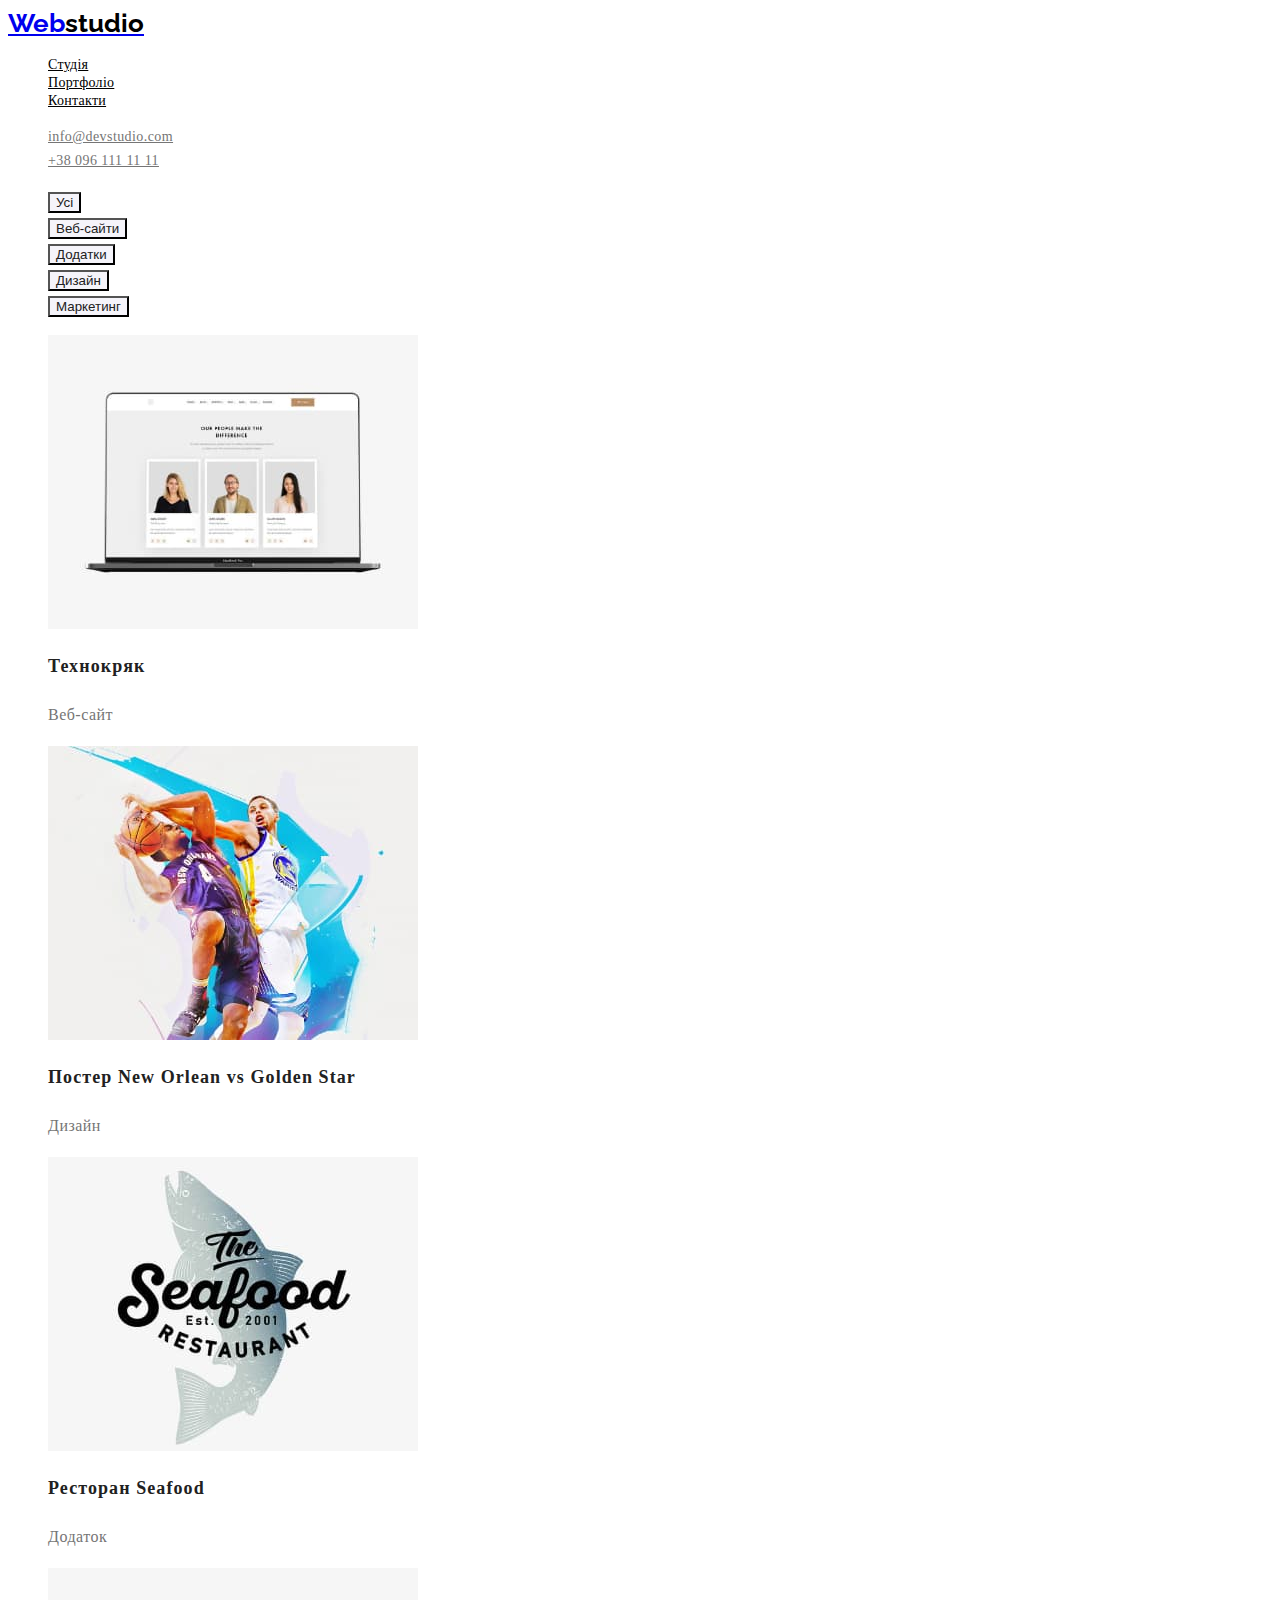
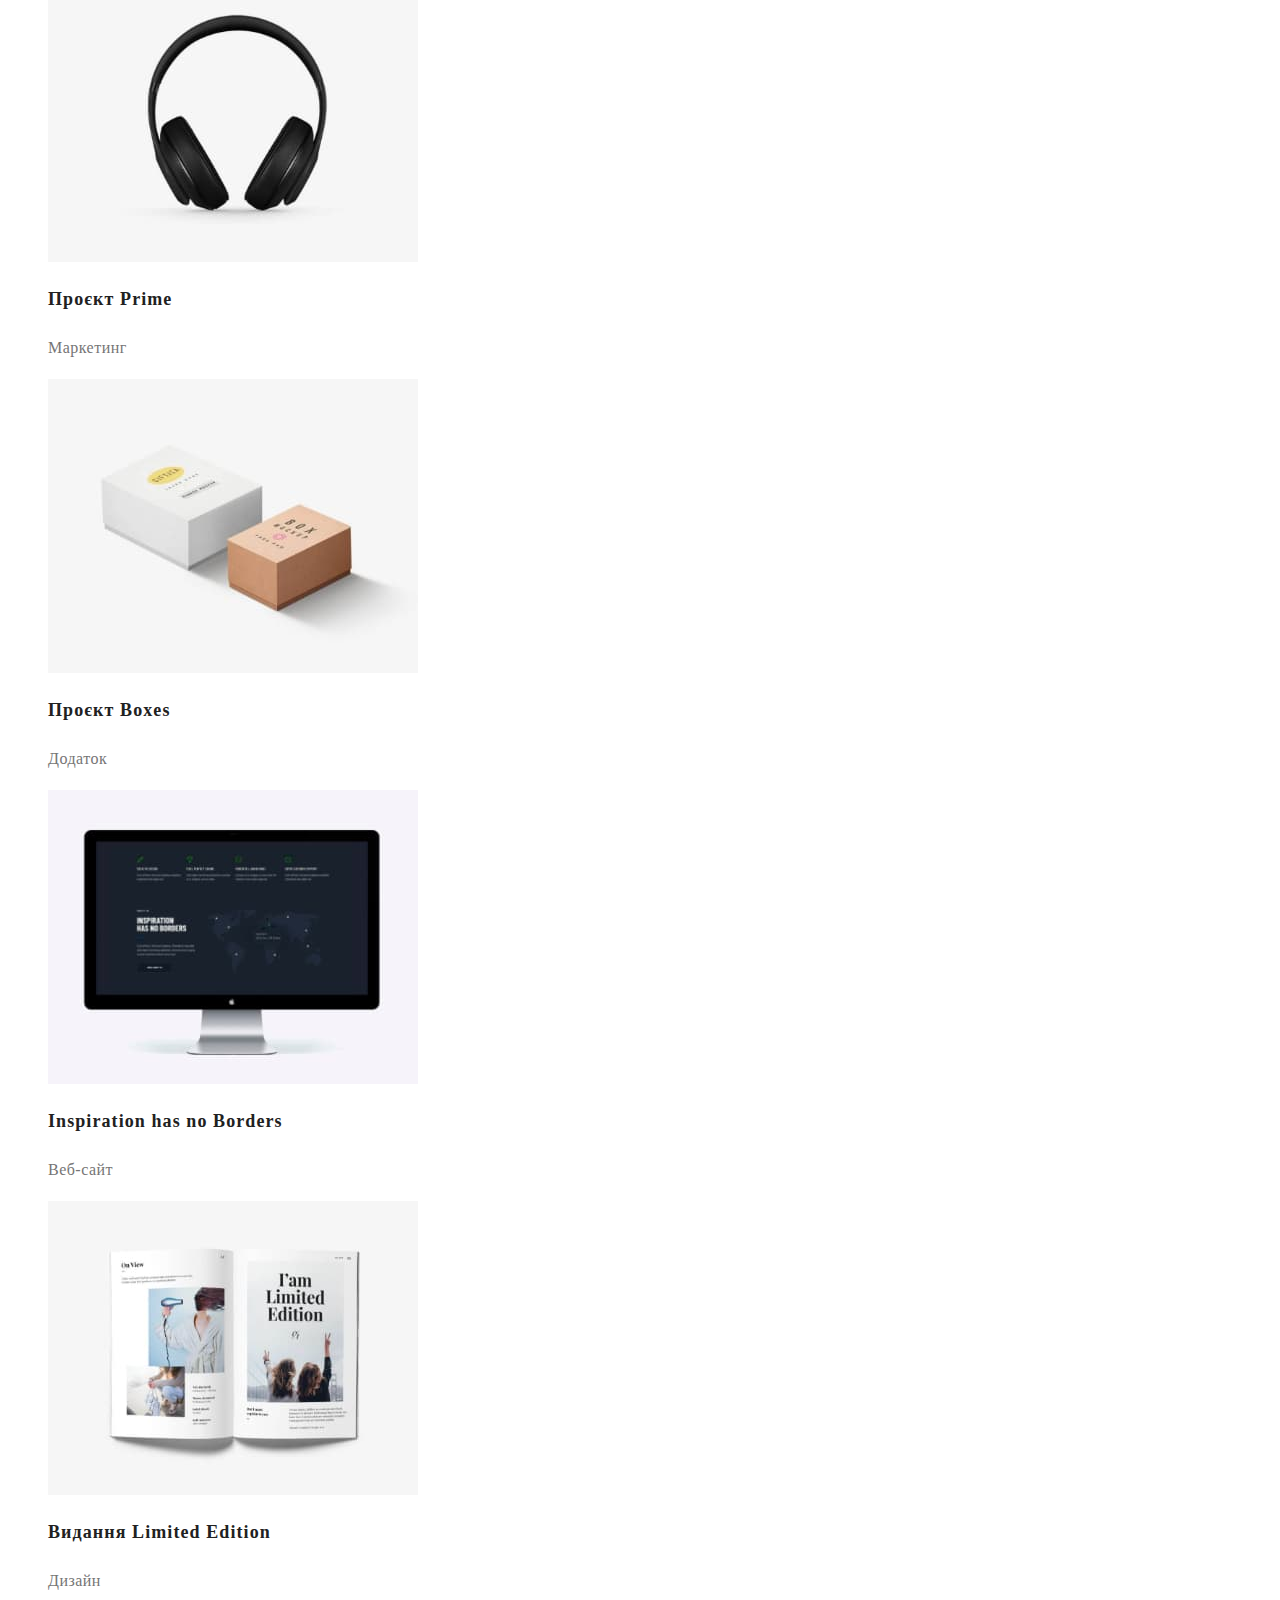
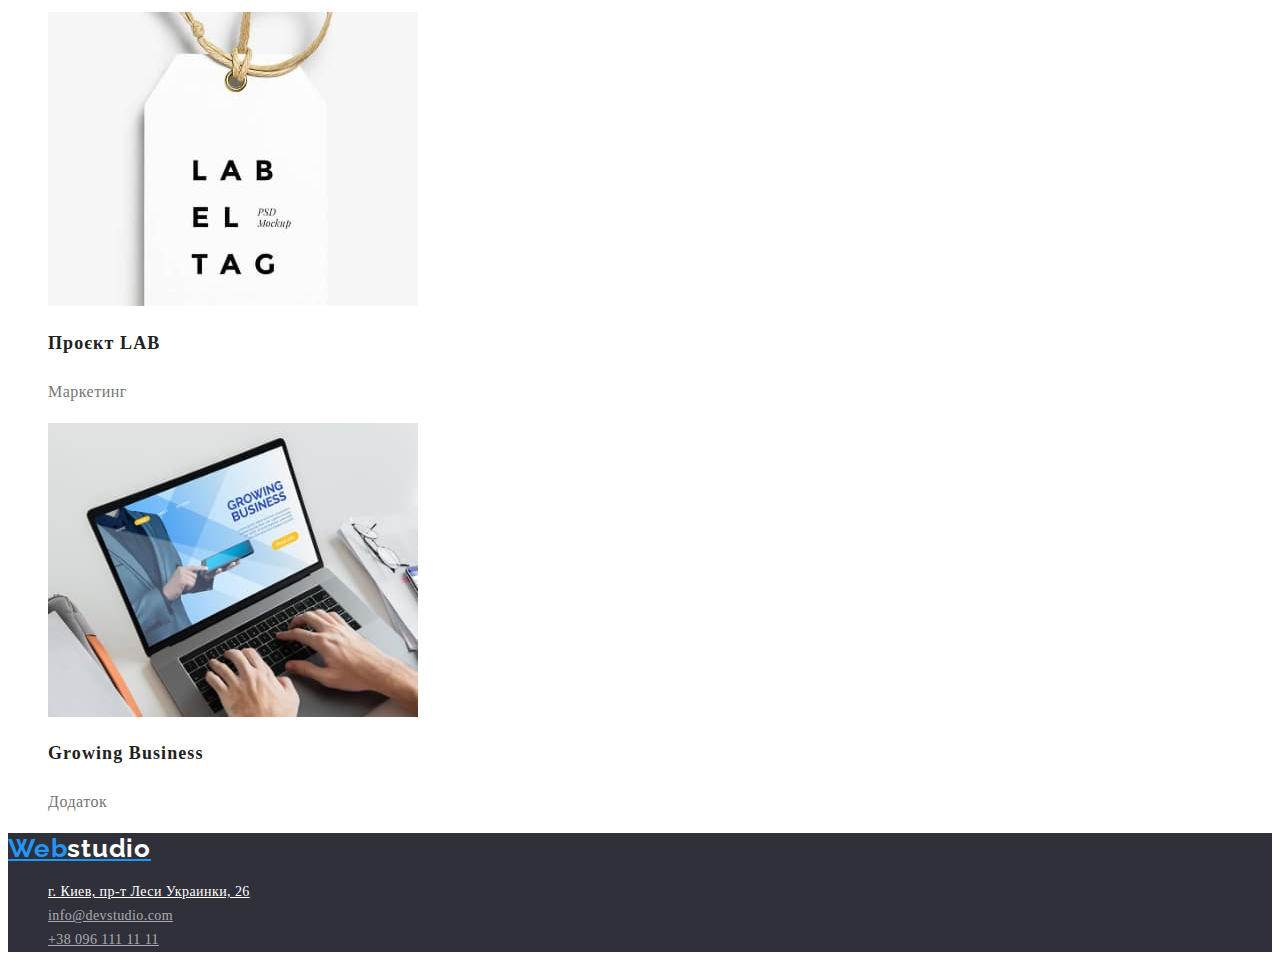
==== portfolio.html @ af27f2a0 "Home-work-2-31.08" ====
<!DOCTYPE html>
<html lang="uk">

<head>
    <meta charset="UTF-8">
    <meta http-equiv="X-UA-Compatible" content="IE=edge">
    <meta name="viewport" content="width=device-width, initial-scale=1.0">
    <title>Document</title>
    <link rel="preconnect" href="https://fonts.googleapis.com">
    <link rel="preconnect" href="https://fonts.gstatic.com" crossorigin>
    <link href="https://fonts.googleapis.com/css2?family=Raleway:wght@700&family=Roboto:wght@400;500;700;900&display=swap"
        rel="stylesheet">
    <link rel="stylesheet" href="css/styles.css">

</head>

<body>
    <header>
        <nav> <a href="/index.html" class="logo">Web<span class="stud">studio</span></a>
            <ul class="siste-nav list">
                <li><a href="./index.html" class="link">Студія</a></li>
                <li><a href="./portfolio.html" class="link">Портфоліо</a></li>
                <li><a href="./index.html" class="link">Контакти</a></li>
            </ul>
        </nav>
        <ul class="info list">
            <li><a href="mailto:info@devstudio.com" class="contackts">info@devstudio.com</a></li>
            <li><a href="tel:+380961111111" class="contackts">+38 096 111 11 11</a></li>
    
        </ul>
    </header>
     <main>
        <!-- верхня частину -->
       
        <section class="about-porfolio">
        <h2 class="about-title h2">Портфоліо</h2>
            <ul class="ebout-li list">
                <li class="ebount-link"><button type="button" class="ebount-btn">Усі</button></li>
                <li class="ebount-link"><button type="button" class="ebount-btn">Веб-сайти</button></li>
                <li class="ebount-link"><button type="button" class="ebount-btn">Додатки</button></li>
                <li class="ebount-link"><button type="button" class="ebount-btn">Дизайн</button></li>
                <li class="ebount-link"><button type="button" class="ebount-btn">Маркетинг</button></li>
                
            </ul>
        </section>

        <section class="hero">
            <ul class="list">  
                <li> <img src="./Img.2/Texno.jpg" alt="технокряк" width="370">
                   <h2 class="hero-titel">Технокряк</h2>
                   <p class="hero-text">Веб-сайт</p>
                </li>
            
                <li> <img src="./Img.2/Poster.jpg" alt="баскедбольні гравці" width="370">
                    <h2 class="hero-titel">Постер New Orlean vs Golden Star</h2>
                    <p class="hero-text">Дизайн</p>
                </li>

                <li> <img src="./Img.2/Restuarent.jpg" alt="акула" width="370">
                    <h2 class="hero-titel">Ресторан Seafood</h2>
                    <p class="hero-text">Додаток</p>
                </li>

                <li> <img src="./Img.2/Prime.jpg" alt="навушники" width="370">
                    <h2 class="hero-titel">Проєкт Prime</h2>
                    <p class="hero-text">Маркетинг</p>
                </li>

                <li> <img src="./Img.2/box.jpg" alt="Коробка" width="370">
                    <h2 class="hero-titel">Проєкт Boxes</h2>
                    <p class="hero-text">Додаток</p>
                </li>

                <li> <img src="./Img.2/imac.jpg" alt="компютер" width="370">
                    <h2 class="hero-titel">Inspiration has no Borders</h2>
                    <p class="hero-text">Веб-сайт</p>
                </li>

                <li> <img src="./Img.2/book.jpg" alt="книга" width="370">
                    <h2 class="hero-titel">Видання Limited Edition</h2>
                    <p class="hero-text">Дизайн</p>
                </li>
                
                <li> <img src="./Img.2/lab.jpg" alt="картинка" width="370">
                    <h2 class="hero-titel">Проєкт LAB</h2>
                    <p class="hero-text">Маркетинг</p>
                </li>

                <li> <img src="./Img.2/macbook.jpg" alt="компютер" width="370">
                    <h2 class="hero-titel">Growing Business</h2>
                    <p class="hero-text">Додаток</p>
                </li>
            </ul>


        </section>
     </main>
   

    <footer class="footer">
        <a href="index.html" class="lower-logo">Web<spam class="lower-llogo">studio</spam></a>
        <address>
            <ul class="lower-titel list">
                <li><a href="https://goo.gl/maps/CPtrU1FHBa2aNyZL9" target="_blank"
                        rel="noopener noreferrer nofollow" class="footer-adress">г. Киев, пр-т Леси
                        Украинки, 26</a></li>
                <li><a href="mailto:info@devstudio.com" class="lower-contackt">info@devstudio.com</a></li>
                <li><a href="tel:+380961111111" class="lower-contackt">+38 096 111 11 11</a></li>
            </ul>
        </address>
    </footer>
</body>

</html>
---- css/styles.css ----
/* основний колір color: #212121; */

/* синій колір #2196F3 */

/* для контактів #757575 */ 

/* для лого 2 #000000*/ 

/* для фону кнопки #F5F4FA */

/* для білого тексту #FFFFFF; */


 


.root { 
    --basic-colour: #212121;
    --minor-colour: #2196F3;
    --contacts-coluor:#757575;
    --logo-colour: #000000; 
    --button-colour:  #F5F4FA;
    --text-wite: #FFFFFF; 
    
}

.body { background-color: #F5F5F5;
 color:var(--basic-colour);
 font-family: 'Roboto' , monospace}
  
 /* загального використання */
 .h2 {display: none;}
 .list {list-style: none;}

/* шапка */

.logo {font-family: 'Raleway';
    font-style: normal;
    font-weight: 700;
    font-size: 26px;
    line-height: 31px; }
.logo .stud {color: #000000;}

.siste-nav .link {font-style: normal;
    font-weight: 500;
    font-size: 14px;
    line-height: 16px;
    letter-spacing: 0.02em;
color: var(--basic-colour);}
.siste-nav .link:hover { color: #2196F3;}
.siste-nav .link:focus {  color: #2196F3}


 /* контакти */

.info .contackts {font-style: normal;
    font-weight: 400;
    font-size: 14px;
    line-height: 24px;
    letter-spacing: 0.03em;
    color: #757575;}

.info .contackts:hover {color: #2196F3;}



/* верхня частина*/


.about > button  {background-color:#2196F3;;
color: #FFFFFF;}



/* -- про нас -- */

.about-us .about-us-titel {font-style: normal;
    font-weight: 700;
    font-size: 14px;
    line-height: 16px;
    letter-spacing: 0.03em;
    text-transform: uppercase;
    color: #212121;}

    .about-us .about-us-text {font-style: normal;
        font-weight: 400;
        font-size: 14px;
        line-height: 24px;
        letter-spacing: 0.03em;
        color: #757575;}


/* -- чим ми займаємось-- */

.our-work .our-work-titel {font-style: normal;


    font-weight: 700;
    font-size: 36px;
    line-height: 42px;
    letter-spacing: 0.03em;
    color: #212121;}


/* -- наша команда -- */

.team .team-titel {font-style: normal;
    font-weight: 700;
    font-size: 36px;
    line-height: 42px;
   letter-spacing: 0.03em;
    color: #212121;}

    .team .team-men { font-style: normal;
        font-weight: 500;
        font-size: 16px;
        line-height: 19px;
        letter-spacing: 0.03em;
        color: #212121;}

        .team .team-text {font-style: normal;
            font-weight: 400;
            font-size: 16px;
            line-height: 19px;
            letter-spacing: 0.03em;
            color: #757575;}

/* 2 верхня частина для порфоліо навігація*/

.about-porfolio .ebount-btn {background: #F5F4FA;
color: #212121;}

.about-porfolio .ebount-btn:hover {background-color: #2196F3}

.ebout-li { font-style: normal;
    font-weight: 500;
    font-size: 16px;
    line-height: 26px;
    letter-spacing: 0.03em;
    color: #212121;}
    

 /* 2 середина фото і опис робіт*/

 .hero-titel {
    font-style: normal;
    font-weight: 700;
    font-size: 18px;
    line-height: 36px;
    letter-spacing: 0.06em;
    color: #212121 }

.hero-text {font-style: normal;
    font-weight: 400;
    font-size: 16px;
    line-height: 30px;
    letter-spacing: 0.03em;
    color: #757575;}


/* підвал */
.footer {background-color: #2F303A;;}

.footer .lower-logo {font-family: 'Raleway';
    font-style: normal;
    font-weight: 700;
    font-size: 26px;
    line-height: 31px;
    letter-spacing: 0.03em;
    color: #2196F3;}

  .footer  .lower-llogo {color: #FFFFFF;}

  .footer .lower-contackt { font-style: normal;
    font-weight: 400;
    font-size: 14px;
    line-height: 24px;
    letter-spacing: 0.03em;
    color: rgba(255, 255, 255, 0.6);}

    .footer .footer-adress {font-style: normal;
        font-weight: 400;
        font-size: 14px;
        line-height: 24px;
        letter-spacing: 0.03em;
         color: #FFFFFF;}
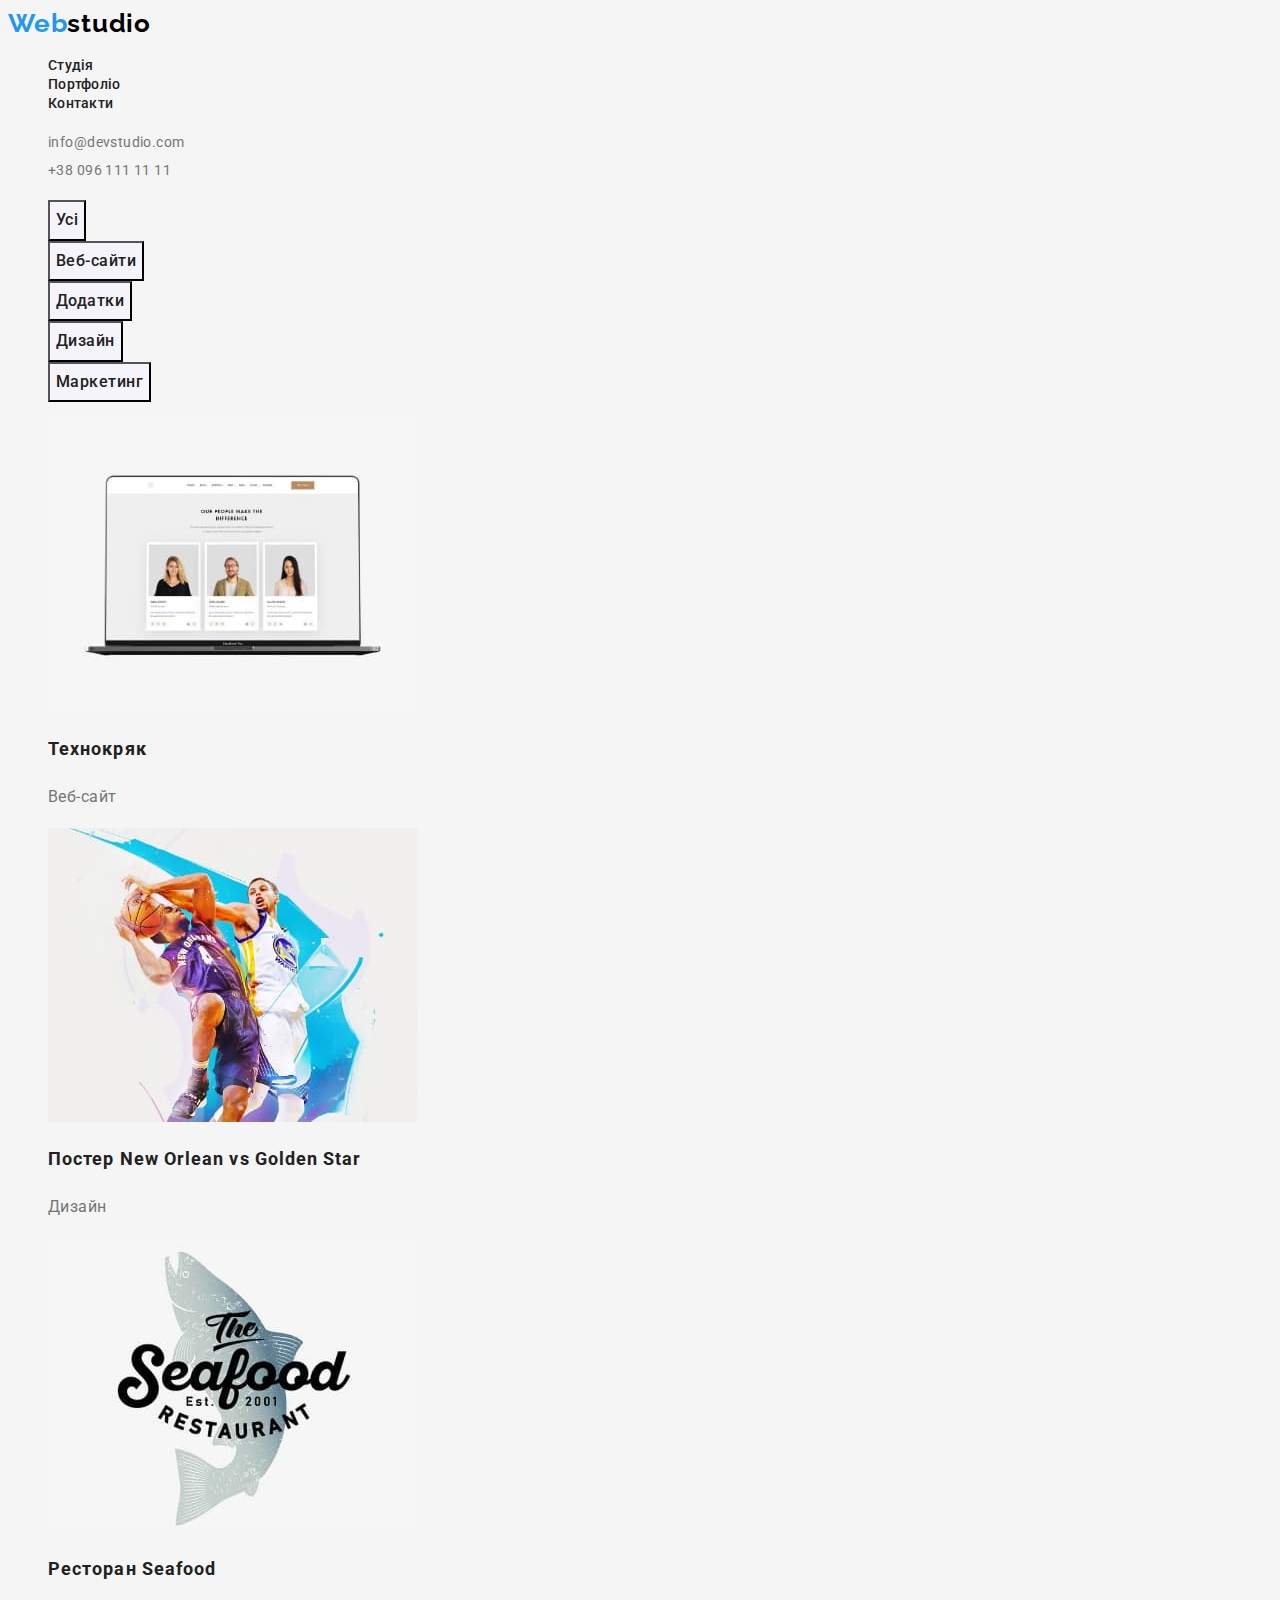
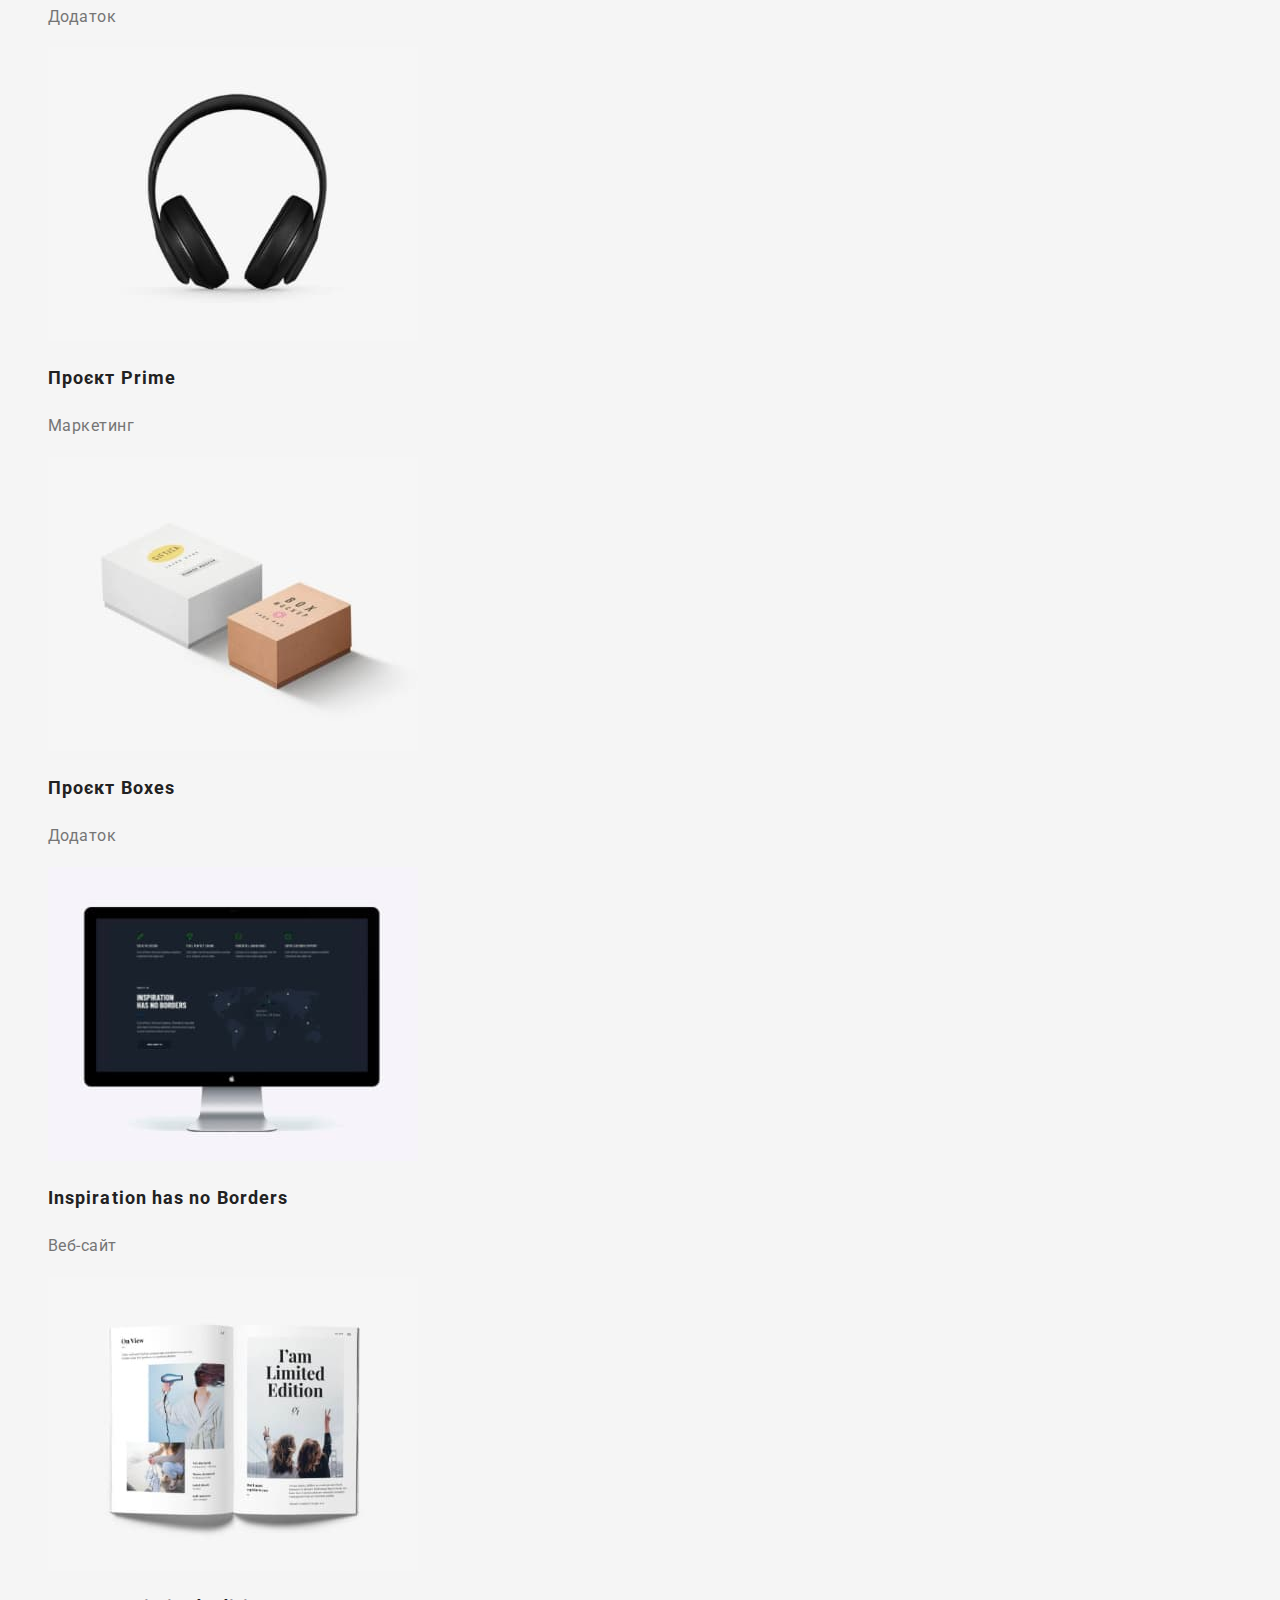
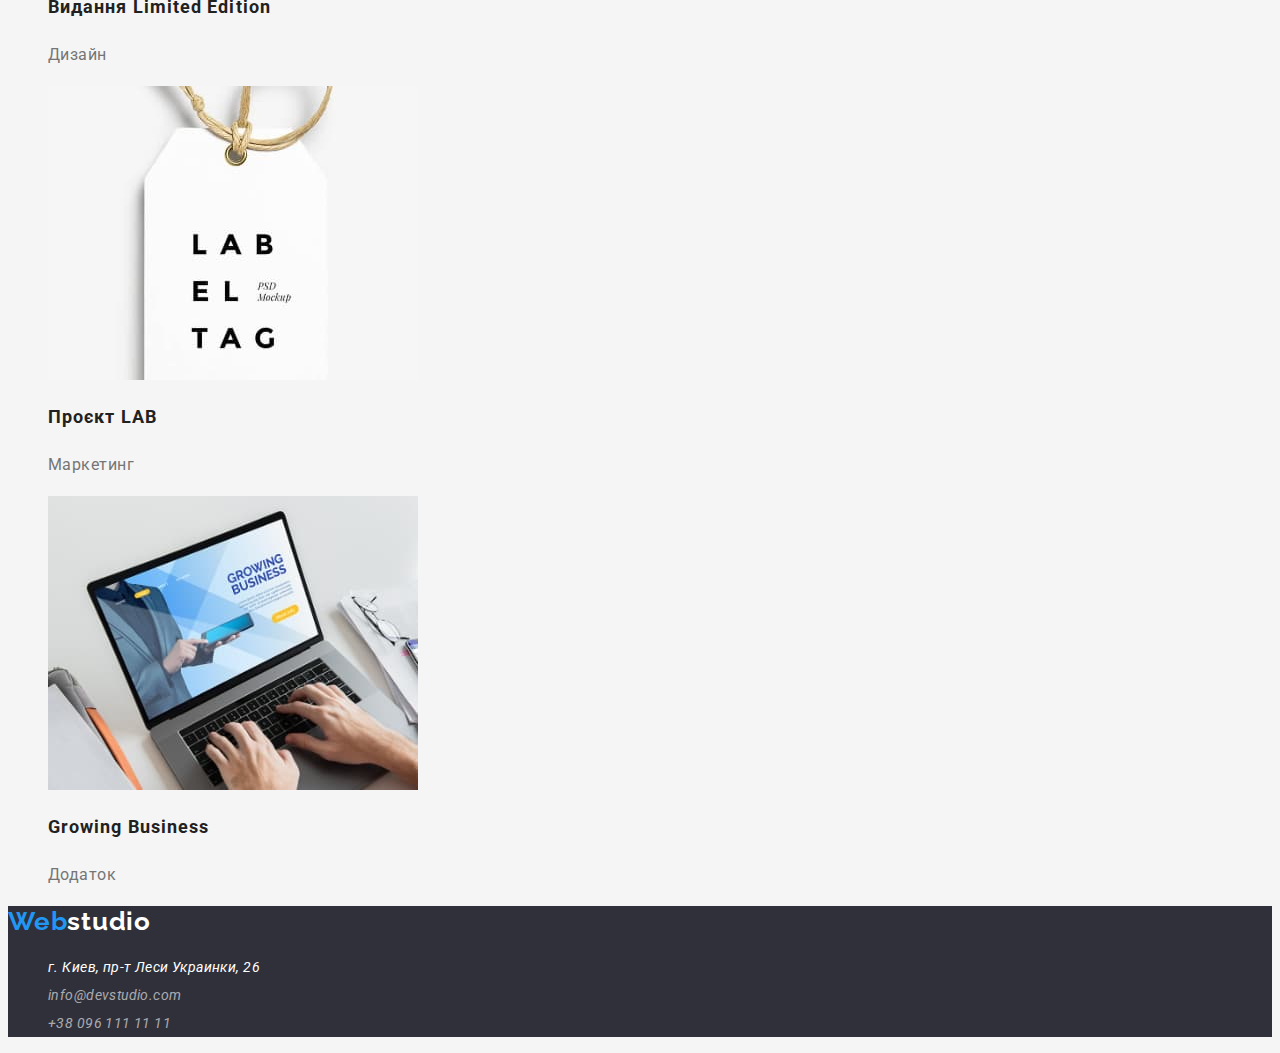
==== commit 0a87b461: "home-work-2-01-09-21:45" ====
--- a/portfolio.html
+++ b/portfolio.html
@@ -15,7 +15,7 @@
 </head>
 
 <body>
-    <header>
+    <header class="headerr">
         <nav> <a href="/index.html" class="logo">Web<span class="stud">studio</span></a>
             <ul class="siste-nav list">
                 <li><a href="./index.html" class="link">Студія</a></li>
@@ -33,7 +33,7 @@
         <!-- верхня частину -->
        
         <section class="about-porfolio">
-        <h2 class="about-title h2">Портфоліо</h2>
+          <h1 class="about-title h2">Портфоліо</h1>
             <ul class="ebout-li list">
                 <li class="ebount-link"><button type="button" class="ebount-btn">Усі</button></li>
                 <li class="ebount-link"><button type="button" class="ebount-btn">Веб-сайти</button></li>
@@ -42,51 +42,51 @@
                 <li class="ebount-link"><button type="button" class="ebount-btn">Маркетинг</button></li>
                 
             </ul>
-        </section>
+        
 
-        <section class="hero">
-            <ul class="list">  
-                <li> <img src="./Img.2/Texno.jpg" alt="технокряк" width="370">
+        
+            <ul class="hero list">  
+                <li> <img src="./img/porfolio/texno.jpg" alt="технокряк" width="370">
                    <h2 class="hero-titel">Технокряк</h2>
                    <p class="hero-text">Веб-сайт</p>
                 </li>
             
-                <li> <img src="./Img.2/Poster.jpg" alt="баскедбольні гравці" width="370">
+                <li> <img src="./img/porfolio/poster.jpg" alt="баскедбольні гравці" width="370">
                     <h2 class="hero-titel">Постер New Orlean vs Golden Star</h2>
                     <p class="hero-text">Дизайн</p>
                 </li>
 
-                <li> <img src="./Img.2/Restuarent.jpg" alt="акула" width="370">
+                <li> <img src="./img/porfolio/restuarent.jpg" alt="акула" width="370">
                     <h2 class="hero-titel">Ресторан Seafood</h2>
                     <p class="hero-text">Додаток</p>
                 </li>
 
-                <li> <img src="./Img.2/Prime.jpg" alt="навушники" width="370">
+                <li> <img src="./img/porfolio/prime.jpg" alt="навушники" width="370">
                     <h2 class="hero-titel">Проєкт Prime</h2>
                     <p class="hero-text">Маркетинг</p>
                 </li>
 
-                <li> <img src="./Img.2/box.jpg" alt="Коробка" width="370">
+                <li> <img src="./img/porfolio/box.jpg" alt="Коробка" width="370">
                     <h2 class="hero-titel">Проєкт Boxes</h2>
                     <p class="hero-text">Додаток</p>
                 </li>
 
-                <li> <img src="./Img.2/imac.jpg" alt="компютер" width="370">
+                <li> <img src="./img/porfolio/imac.jpg" alt="компютер" width="370">
                     <h2 class="hero-titel">Inspiration has no Borders</h2>
                     <p class="hero-text">Веб-сайт</p>
                 </li>
 
-                <li> <img src="./Img.2/book.jpg" alt="книга" width="370">
+                <li> <img src="./img/porfolio/book.jpg" alt="книга" width="370">
                     <h2 class="hero-titel">Видання Limited Edition</h2>
                     <p class="hero-text">Дизайн</p>
                 </li>
                 
-                <li> <img src="./Img.2/lab.jpg" alt="картинка" width="370">
+                <li> <img src="./img/porfolio/lab.jpg" alt="картинка" width="370">
                     <h2 class="hero-titel">Проєкт LAB</h2>
                     <p class="hero-text">Маркетинг</p>
                 </li>
 
-                <li> <img src="./Img.2/macbook.jpg" alt="компютер" width="370">
+                <li> <img src="./img/porfolio/macbook.jpg" alt="компютер" width="370">
                     <h2 class="hero-titel">Growing Business</h2>
                     <p class="hero-text">Додаток</p>
                 </li>
@@ -98,7 +98,7 @@
    
 
     <footer class="footer">
-        <a href="index.html" class="lower-logo">Web<spam class="lower-llogo">studio</spam></a>
+        <a href="index.html" class="lower-logo">Web<span class="lower-llogo">studio</span></a>
         <address>
             <ul class="lower-titel list">
                 <li><a href="https://goo.gl/maps/CPtrU1FHBa2aNyZL9" target="_blank"
--- a/css/styles.css
+++ b/css/styles.css
@@ -14,20 +14,22 @@
  
 
 
-.root { 
-    --basic-colour: #212121;
-    --minor-colour: #2196F3;
+:root { 
+    --basic-colour:#212121;
+    --minor-colour:#2196F3;
     --contacts-coluor:#757575;
-    --logo-colour: #000000; 
-    --button-colour:  #F5F4FA;
-    --text-wite: #FFFFFF; 
-    
+    --logo-colour:#000000; 
+    --button-colour:#F5F4FA;
+    --text-wite:#FFFFFF; 
+    --fon-colour: #F5F5F5;
+    --footer-colour:rgba(255, 255, 255, 0.6);
+    --button-active: #188CE8;
 }
 
-.body { background-color: #F5F5F5;
+body { background-color:var(--fon-colour);
  color:var(--basic-colour);
- font-family: 'Roboto' , monospace}
-  
+ font-family: 'Roboto' , sans-serif}
+body  { font-style: normal;}
  /* загального використання */
  .h2 {display: none;}
  .list {list-style: none;}
@@ -35,153 +37,178 @@
 /* шапка */
 
 .logo {font-family: 'Raleway';
-    font-style: normal;
     font-weight: 700;
     font-size: 26px;
-    line-height: 31px; }
-.logo .stud {color: #000000;}
-
-.siste-nav .link {font-style: normal;
+    line-height: 1.2; 
+    letter-spacing: 0.03em;
+    color: var(--minor-colour);}
+.logo .stud {color: var(--logo-colour);}
+ 
+.siste-nav .link {
     font-weight: 500;
     font-size: 14px;
-    line-height: 16px;
+    line-height: 1.14;
     letter-spacing: 0.02em;
 color: var(--basic-colour);}
-.siste-nav .link:hover { color: #2196F3;}
-.siste-nav .link:focus {  color: #2196F3}
+.siste-nav .link:hover { color: var(--minor-colour);}
+.siste-nav .link:focus { color: var(--minor-colour);}
 
 
  /* контакти */
 
-.info .contackts {font-style: normal;
+.info .contackts {
     font-weight: 400;
     font-size: 14px;
-    line-height: 24px;
-    letter-spacing: 0.03em;
-    color: #757575;}
-
-.info .contackts:hover {color: #2196F3;}
-
-
-
+    line-height: 2.0;
+    letter-spacing: 0.03em;
+    color: var(--contacts-coluor);}
+
+.info .contackts:hover {color: var(--minor-colour);}
+
+.headerr .link {text-decoration:none}
+.headerr .logo {text-decoration: none}
+.headerr .contackts {text-decoration: none}
 /* верхня частина*/
 
 
-.about > button  {background-color:#2196F3;;
-color: #FFFFFF;}
-
-
-
-/* -- про нас -- */
-
-.about-us .about-us-titel {font-style: normal;
-    font-weight: 700;
-    font-size: 14px;
-    line-height: 16px;
+.about > button {
+    background-color: var(--minor-colour);
+    color: var(--text-wite);
+    box-shadow: 0px 4px 4px rgba(0, 0, 0, 0.15);
+    border-radius: 4px;}
+
+.about > button:hover {background-color: var(--button-active);}
+.about > button:focus {background-color: var(--button-active);}
+.about > button { cursor: pointer;}
+
+
+.about .about-titel {text-transform: uppercase}
+
+ 
+
+  /*-- про нас */
+.about-us .about-us-titel {
+    font-weight: 700;
+    font-size: 14px;
+    line-height: 1.2;
     letter-spacing: 0.03em;
     text-transform: uppercase;
-    color: #212121;}
-
-    .about-us .about-us-text {font-style: normal;
+    color: var(--basic-colour);
+    text-transform: uppercase;}
+
+    .about-us .about-us-text {
         font-weight: 400;
         font-size: 14px;
-        line-height: 24px;
+        line-height: 2.0;
         letter-spacing: 0.03em;
-        color: #757575;}
-
+        color: var(--contacts-coluor);}
 
 /* -- чим ми займаємось-- */
 
-.our-work .our-work-titel {font-style: normal;
-
-
+.our-work .our-work-titel {
     font-weight: 700;
     font-size: 36px;
-    line-height: 42px;
-    letter-spacing: 0.03em;
-    color: #212121;}
+    line-height: 1.2;
+    letter-spacing: 0.03em;
+    color: var(--basic-colour);}
 
 
 /* -- наша команда -- */
 
-.team .team-titel {font-style: normal;
+.team .team-titel {
     font-weight: 700;
     font-size: 36px;
-    line-height: 42px;
+    line-height: 1.2;
    letter-spacing: 0.03em;
-    color: #212121;}
-
-    .team .team-men { font-style: normal;
+    color:var(--basic-colour);}
+
+    .team .team-men {
         font-weight: 500;
         font-size: 16px;
-        line-height: 19px;
+        line-height: 1.2;
         letter-spacing: 0.03em;
-        color: #212121;}
-
-        .team .team-text {font-style: normal;
+        color:var(--basic-colour);}
+
+        .team .team-text {
             font-weight: 400;
             font-size: 16px;
-            line-height: 19px;
+            line-height: 1.2;
             letter-spacing: 0.03em;
-            color: #757575;}
+            color:var(--contacts-coluor);}
 
 /* 2 верхня частина для порфоліо навігація*/
 
 .about-porfolio .ebount-btn {background: #F5F4FA;
-color: #212121;}
-
-.about-porfolio .ebount-btn:hover {background-color: #2196F3}
-
-.ebout-li { font-style: normal;
+    color:var(--basic-colour);
+    font-family: 'Roboto';
     font-weight: 500;
     font-size: 16px;
-    line-height: 26px;
-    letter-spacing: 0.03em;
-    color: #212121;}
+    line-height: 2.15;
+    letter-spacing: 0.03em;
+    cursor: pointer;}
+
+
+.about-porfolio .ebount-btn:hover {background-color: var(--minor-colour);}
+.about-porfolio .ebount-btn:hover {color: var(--text-wite);}
+.ebout-li {
+    font-weight: 500;
+    font-size: 16px;
+    line-height: 1.6;
+    letter-spacing: 0.03em;
+    color:var(--basic-colour);}
     
 
+
  /* 2 середина фото і опис робіт*/
 
  .hero-titel {
-    font-style: normal;
     font-weight: 700;
     font-size: 18px;
-    line-height: 36px;
+    line-height: 2.0;
     letter-spacing: 0.06em;
-    color: #212121 }
-
-.hero-text {font-style: normal;
+    color:var(--basic-colour); }
+
+.hero-text {
     font-weight: 400;
     font-size: 16px;
-    line-height: 30px;
-    letter-spacing: 0.03em;
-    color: #757575;}
+    line-height: 1.8;
+    letter-spacing: 0.03em;
+    color: var(--contacts-coluor);}
 
 
 /* підвал */
-.footer {background-color: #2F303A;;}
+.footer {background-color: #2F303A;
+ font-style: normal;}
 
 .footer .lower-logo {font-family: 'Raleway';
-    font-style: normal;
     font-weight: 700;
     font-size: 26px;
-    line-height: 31px;
-    letter-spacing: 0.03em;
-    color: #2196F3;}
-
-  .footer  .lower-llogo {color: #FFFFFF;}
-
-  .footer .lower-contackt { font-style: normal;
+    line-height: 1.2;
+    letter-spacing: 0.03em;
+    color: var(--minor-colour);
+text-decoration: none;}
+
+.footer  .lower-llogo {color:var(--text-wite);}
+
+  .footer .lower-contackt {
     font-weight: 400;
     font-size: 14px;
-    line-height: 24px;
-    letter-spacing: 0.03em;
-    color: rgba(255, 255, 255, 0.6);}
-
-    .footer .footer-adress {font-style: normal;
+    line-height: 2.0;
+    letter-spacing: 0.03em;
+    color:var(--footer-colour);
+    text-decoration: none;}
+
+    .footer .lower-contackt:hover {color: var(--minor-colour);}
+    .footer .lower-contackt:focus {color: var(--minor-colour);}  
+    
+    .footer .footer-adress {
         font-weight: 400;
         font-size: 14px;
-        line-height: 24px;
+        line-height: 2.0;
         letter-spacing: 0.03em;
-         color: #FFFFFF;}
-
+         color:var(--text-wite);
+        text-decoration: none;}
+
+     .footer .footer-adress:hover {color: var(--minor-colour);}
+     .footer .footer-adress:focus { color: var(--minor-colour);}
+
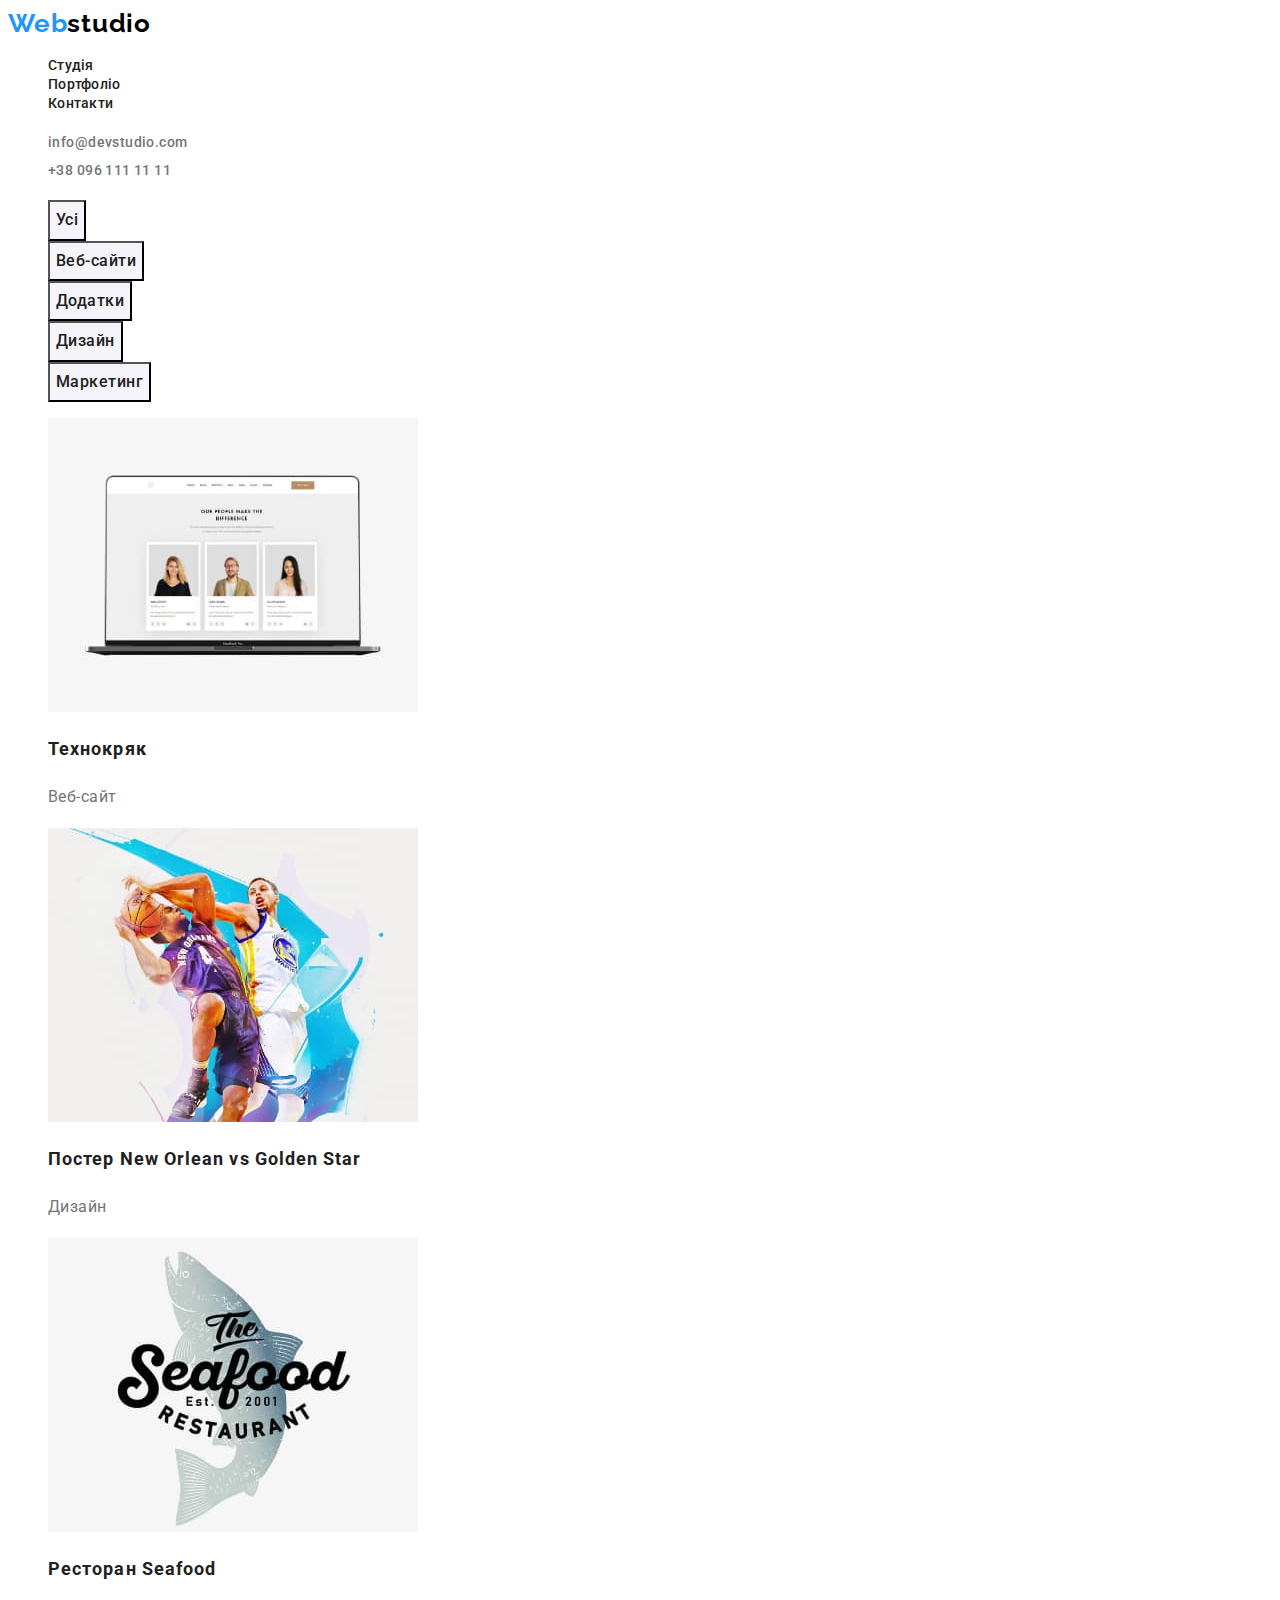
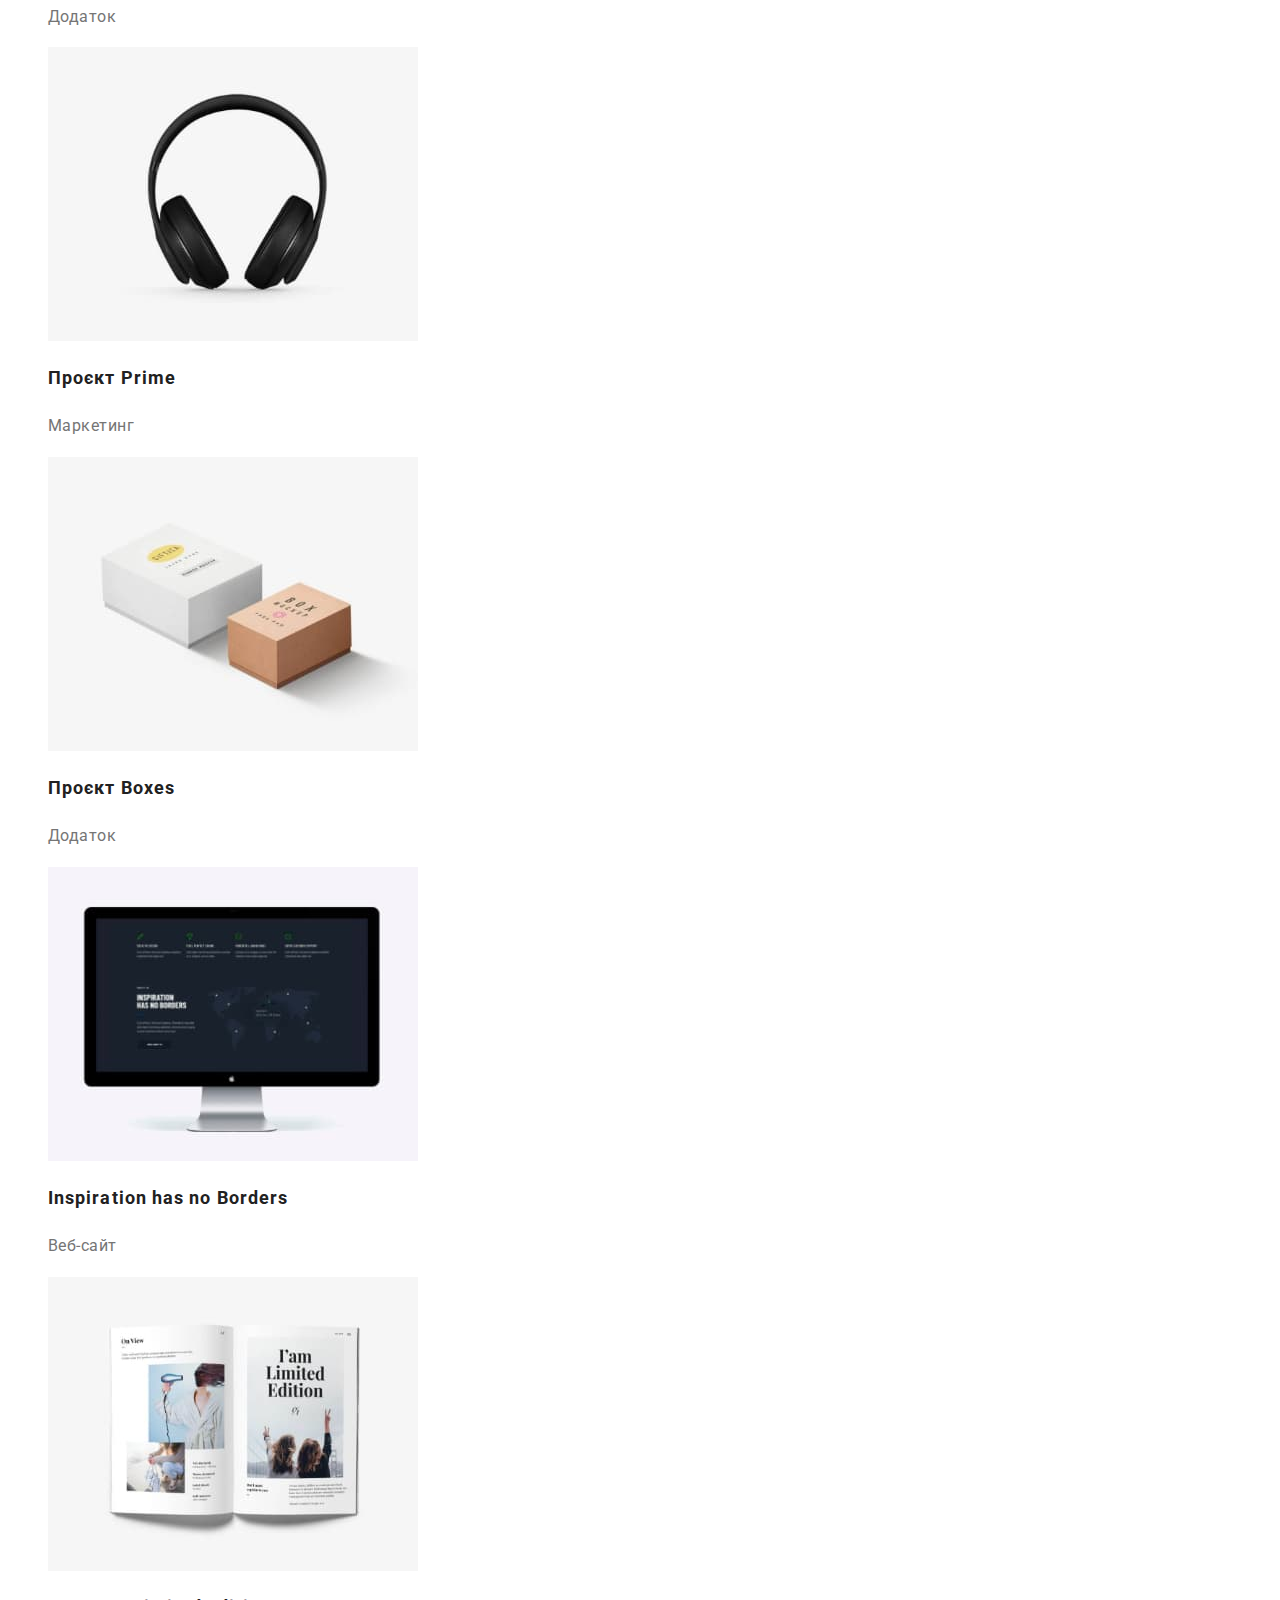
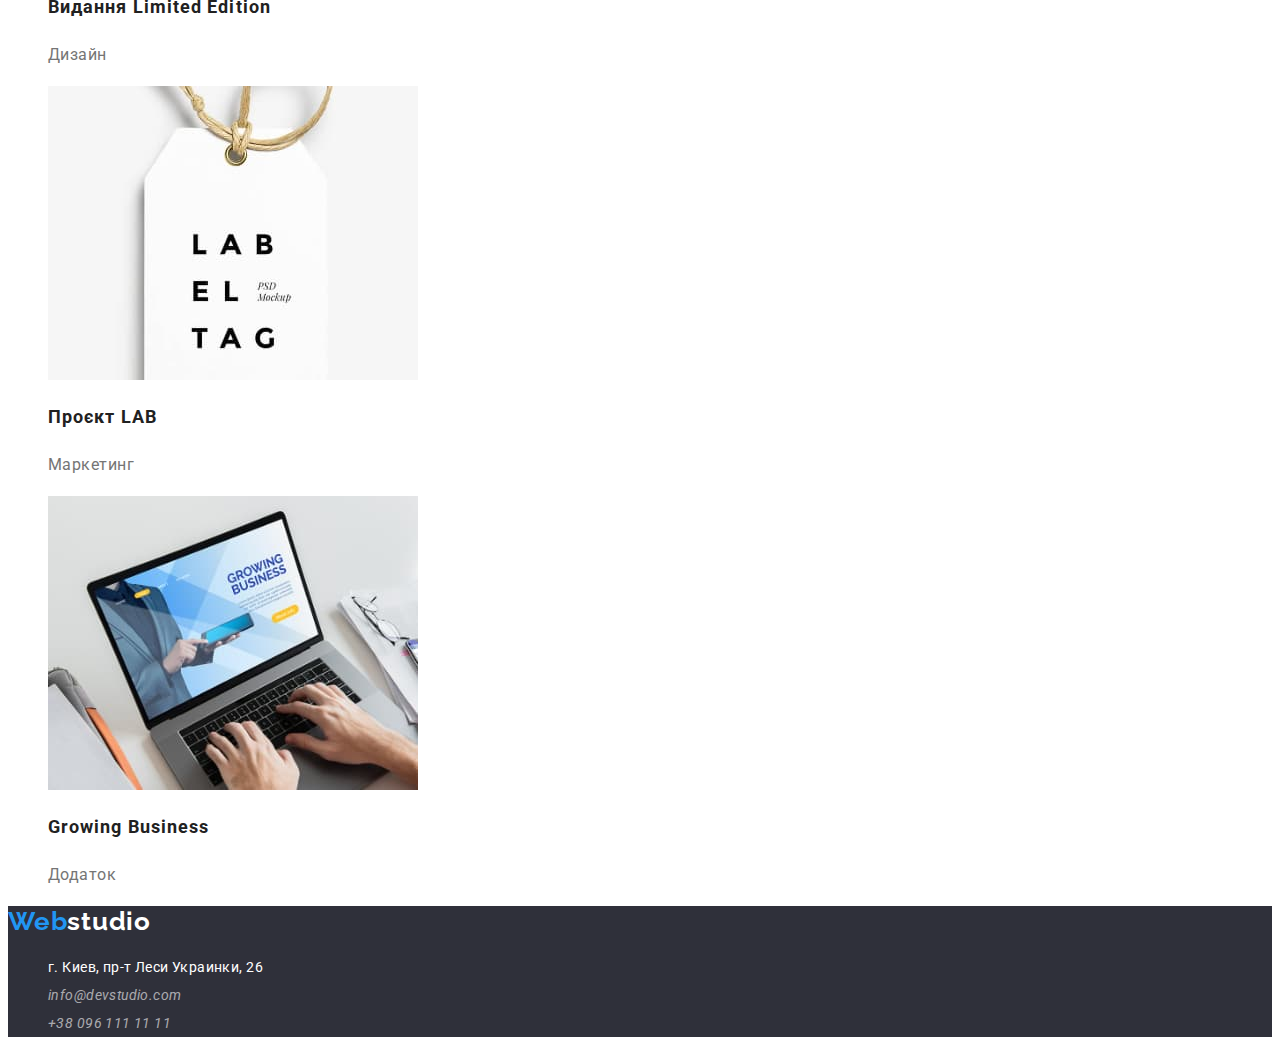
==== commit a4d90721: "home-work-02-09-16:00" ====
--- a/portfolio.html
+++ b/portfolio.html
@@ -33,13 +33,13 @@
         <!-- верхня частину -->
        
         <section class="about-porfolio">
-          <h1 class="about-title h2">Портфоліо</h1>
+          <h1 class="ebout-title visually-hidden">Портфоліо</h1>
             <ul class="ebout-li list">
-                <li class="ebount-link"><button type="button" class="ebount-btn">Усі</button></li>
-                <li class="ebount-link"><button type="button" class="ebount-btn">Веб-сайти</button></li>
-                <li class="ebount-link"><button type="button" class="ebount-btn">Додатки</button></li>
-                <li class="ebount-link"><button type="button" class="ebount-btn">Дизайн</button></li>
-                <li class="ebount-link"><button type="button" class="ebount-btn">Маркетинг</button></li>
+                <li class="ebount-link"><button type="button" class="btn">Усі</button></li>
+                <li class="ebount-link"><button type="button" class="btn">Веб-сайти</button></li>
+                <li class="ebount-link"><button type="button" class="btn">Додатки</button></li>
+                <li class="ebount-link"><button type="button" class="btn">Дизайн</button></li>
+                <li class="ebount-link"><button type="button" class="btn">Маркетинг</button></li>
                 
             </ul>
         
@@ -98,14 +98,14 @@
    
 
     <footer class="footer">
-        <a href="index.html" class="lower-logo">Web<span class="lower-llogo">studio</span></a>
+        <a href="index.html" class="logo">Web<span class="llogo">studio</span></a>
         <address>
-            <ul class="lower-titel list">
+            <ul class="titel list">
                 <li><a href="https://goo.gl/maps/CPtrU1FHBa2aNyZL9" target="_blank"
-                        rel="noopener noreferrer nofollow" class="footer-adress">г. Киев, пр-т Леси
+                        rel="noopener noreferrer nofollow" class="adress">г. Киев, пр-т Леси
                         Украинки, 26</a></li>
-                <li><a href="mailto:info@devstudio.com" class="lower-contackt">info@devstudio.com</a></li>
-                <li><a href="tel:+380961111111" class="lower-contackt">+38 096 111 11 11</a></li>
+                <li><a href="mailto:info@devstudio.com" class="contackt">info@devstudio.com</a></li>
+                <li><a href="tel:+380961111111" class="contackt">+38 096 111 11 11</a></li>
             </ul>
         </address>
     </footer>
--- a/css/styles.css
+++ b/css/styles.css
@@ -24,15 +24,27 @@
     --fon-colour: #F5F5F5;
     --footer-colour:rgba(255, 255, 255, 0.6);
     --button-active: #188CE8;
-}
-
-body { background-color:var(--fon-colour);
+    --sectiom-dark-:#2F303A;
+   }
+
+body { 
  color:var(--basic-colour);
- font-family: 'Roboto' , sans-serif}
-body  { font-style: normal;}
+ font-family: 'Roboto' , sans-serif; 
+ font-style: normal;}
+ 
  /* загального використання */
- .h2 {display: none;}
- .list {list-style: none;}
+ .visually-hidden { position: absolute;
+        white-space: nowrap;
+        width: 1px;
+        height: 1px;
+        overflow: hidden;
+        border: 0;
+        padding: 0;
+        clip: rect(0 0 0 0);
+        clip-path: inset(50%);
+        margin: -1px;}
+ 
+        .list {list-style: none;}
 
 /* шапка */
 
@@ -57,7 +69,7 @@
  /* контакти */
 
 .info .contackts {
-    font-weight: 400;
+    font-weight: 500;
     font-size: 14px;
     line-height: 2.0;
     letter-spacing: 0.03em;
@@ -70,24 +82,37 @@
 .headerr .contackts {text-decoration: none}
 /* верхня частина*/
 
+.about {background-color:var(--sectiom-dark-);}
+
+.about .titel {font-weight: 900;
+    font-size: 44px;
+    line-height: 1.36;
+    letter-spacing: 0.06em;
+    text-transform: uppercase;
+    color: var(--text-wite)}
 
 .about > button {
     background-color: var(--minor-colour);
     color: var(--text-wite);
-    box-shadow: 0px 4px 4px rgba(0, 0, 0, 0.15);
     border-radius: 4px;}
+    
 
 .about > button:hover {background-color: var(--button-active);}
 .about > button:focus {background-color: var(--button-active);}
-.about > button { cursor: pointer;}
-
-
-.about .about-titel {text-transform: uppercase}
+
+  .about > button {cursor: pointer;
+        font-weight: 700;
+        font-size: 16px;
+        line-height: 1.87;
+        letter-spacing: 0.06em;}
+
+.
 
  
 
   /*-- про нас */
-.about-us .about-us-titel {
+  .about-us {background-color: var(--fon-colour);}
+  .about-us .titel {
     font-weight: 700;
     font-size: 14px;
     line-height: 1.2;
@@ -96,7 +121,7 @@
     color: var(--basic-colour);
     text-transform: uppercase;}
 
-    .about-us .about-us-text {
+    .about-us .text {
         font-weight: 400;
         font-size: 14px;
         line-height: 2.0;
@@ -114,22 +139,25 @@
 
 
 /* -- наша команда -- */
-
-.team .team-titel {
+ 
+.team {background-color: var(--button-colour);}
+
+.team .cart {background-color: var(--text-wite)}
+.team .titel {
     font-weight: 700;
     font-size: 36px;
     line-height: 1.2;
    letter-spacing: 0.03em;
     color:var(--basic-colour);}
 
-    .team .team-men {
+    .team .men {
         font-weight: 500;
         font-size: 16px;
         line-height: 1.2;
         letter-spacing: 0.03em;
         color:var(--basic-colour);}
 
-        .team .team-text {
+        .team .text {
             font-weight: 400;
             font-size: 16px;
             line-height: 1.2;
@@ -138,7 +166,10 @@
 
 /* 2 верхня частина для порфоліо навігація*/
 
-.about-porfolio .ebount-btn {background: #F5F4FA;
+
+
+
+.about-porfolio .btn {background: #F5F4FA;
     color:var(--basic-colour);
     font-family: 'Roboto';
     font-weight: 500;
@@ -148,8 +179,8 @@
     cursor: pointer;}
 
 
-.about-porfolio .ebount-btn:hover {background-color: var(--minor-colour);}
-.about-porfolio .ebount-btn:hover {color: var(--text-wite);}
+.about-porfolio .btn:hover {background-color: var(--minor-colour);}
+.about-porfolio .btn:hover {color: var(--text-wite);}
 .ebout-li {
     font-weight: 500;
     font-size: 16px;
@@ -180,7 +211,7 @@
 .footer {background-color: #2F303A;
  font-style: normal;}
 
-.footer .lower-logo {font-family: 'Raleway';
+.footer .logo {font-family: 'Raleway';
     font-weight: 700;
     font-size: 26px;
     line-height: 1.2;
@@ -188,9 +219,9 @@
     color: var(--minor-colour);
 text-decoration: none;}
 
-.footer  .lower-llogo {color:var(--text-wite);}
-
-  .footer .lower-contackt {
+.footer  .llogo {color:var(--text-wite);}
+
+  .footer .contackt {
     font-weight: 400;
     font-size: 14px;
     line-height: 2.0;
@@ -198,17 +229,18 @@
     color:var(--footer-colour);
     text-decoration: none;}
 
-    .footer .lower-contackt:hover {color: var(--minor-colour);}
-    .footer .lower-contackt:focus {color: var(--minor-colour);}  
+    .footer .contackt:hover {color: var(--minor-colour);}
+    .footer .contackt:focus {color: var(--minor-colour);}  
     
-    .footer .footer-adress {
+    .footer .adress {
         font-weight: 400;
         font-size: 14px;
         line-height: 2.0;
         letter-spacing: 0.03em;
          color:var(--text-wite);
-        text-decoration: none;}
-
-     .footer .footer-adress:hover {color: var(--minor-colour);}
-     .footer .footer-adress:focus { color: var(--minor-colour);}
-
+        text-decoration: none;
+        font-style: normal;}
+
+     .footer .adress:hover {color: var(--minor-colour);}
+     .footer .adress:focus { color: var(--minor-colour);}
+
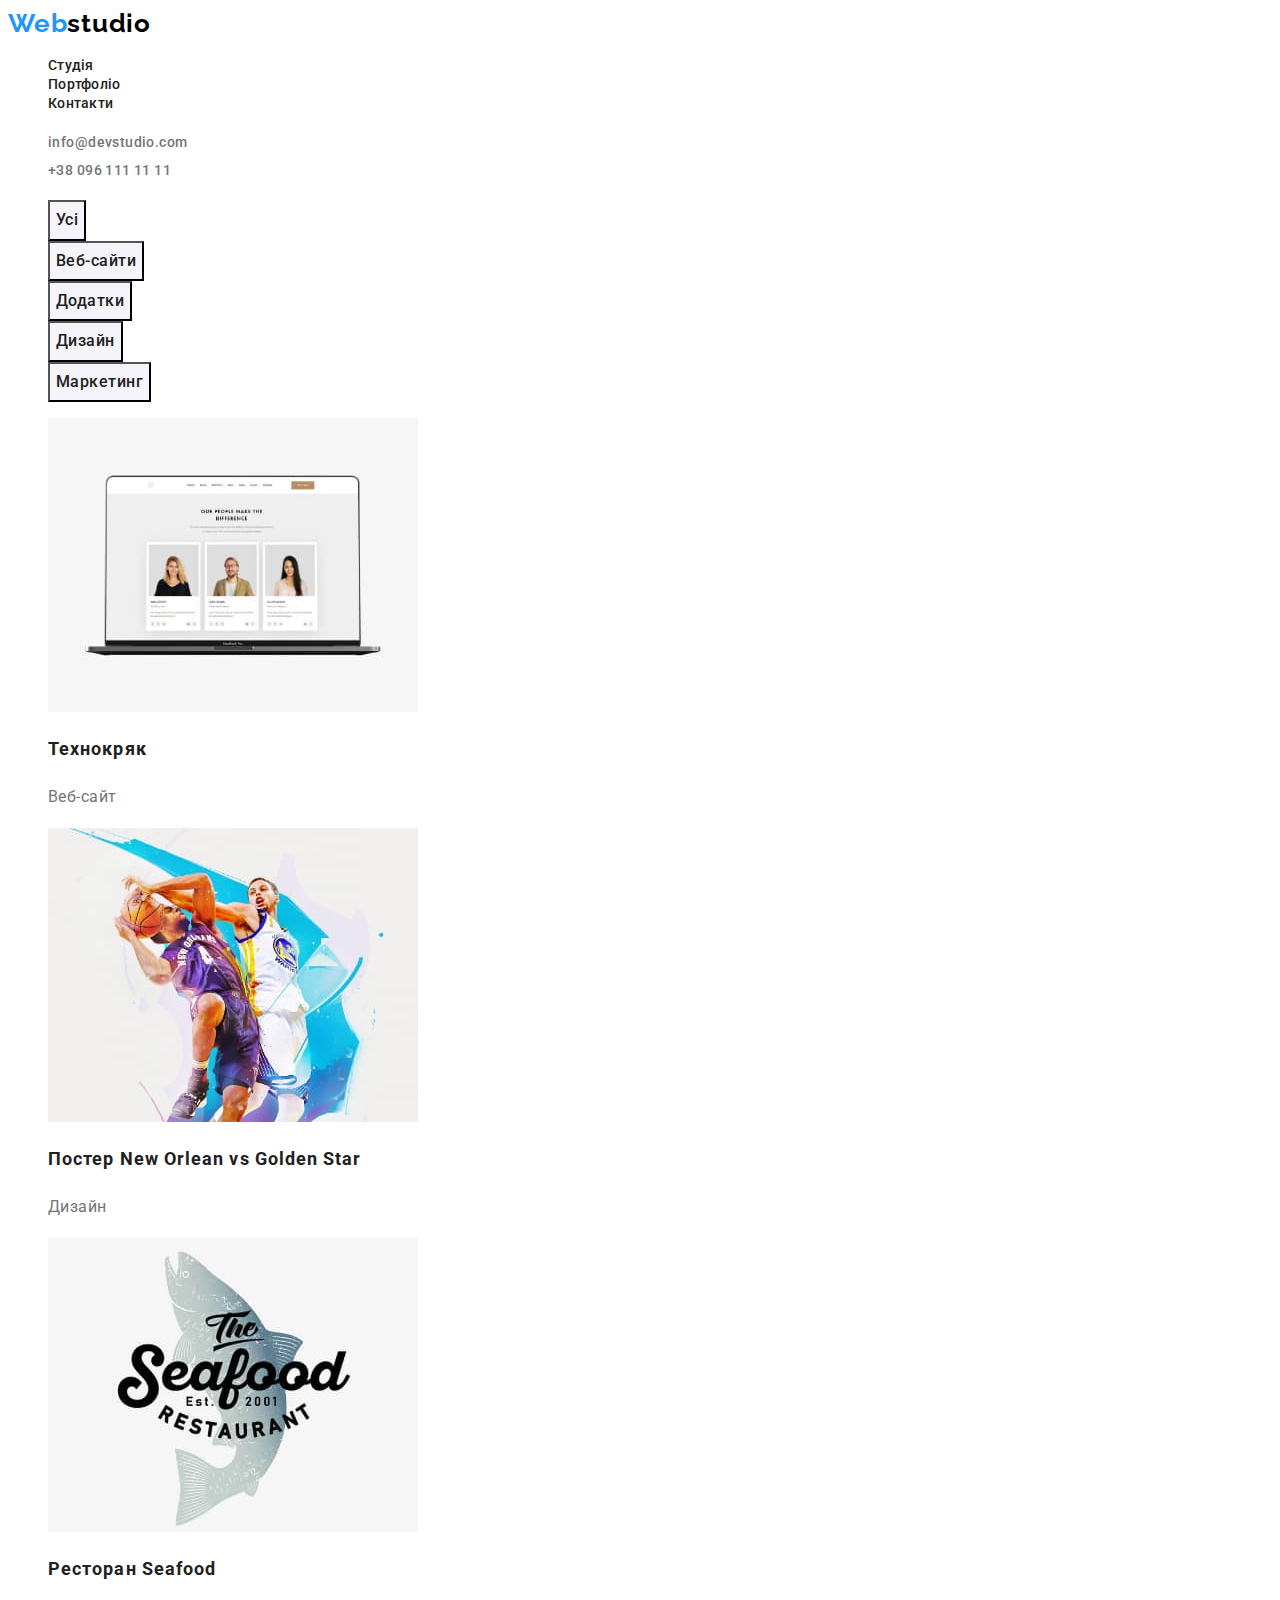
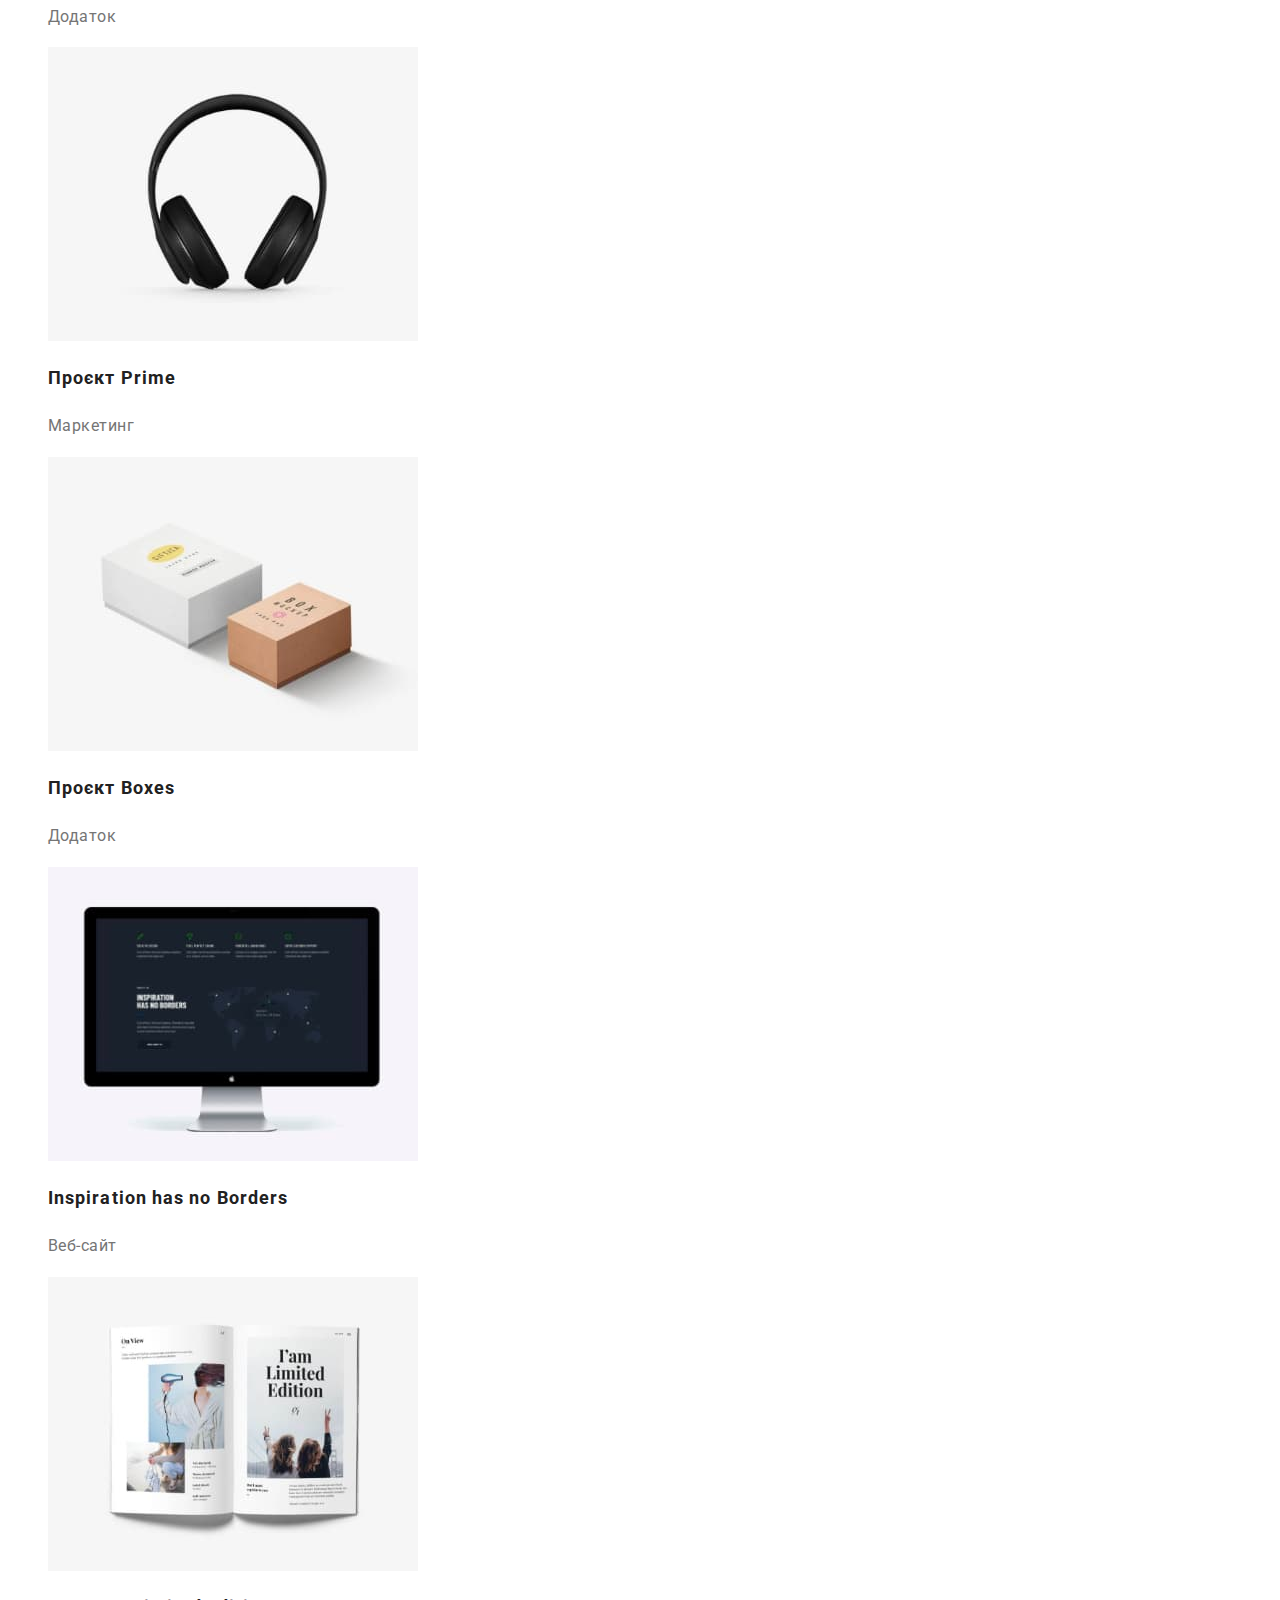
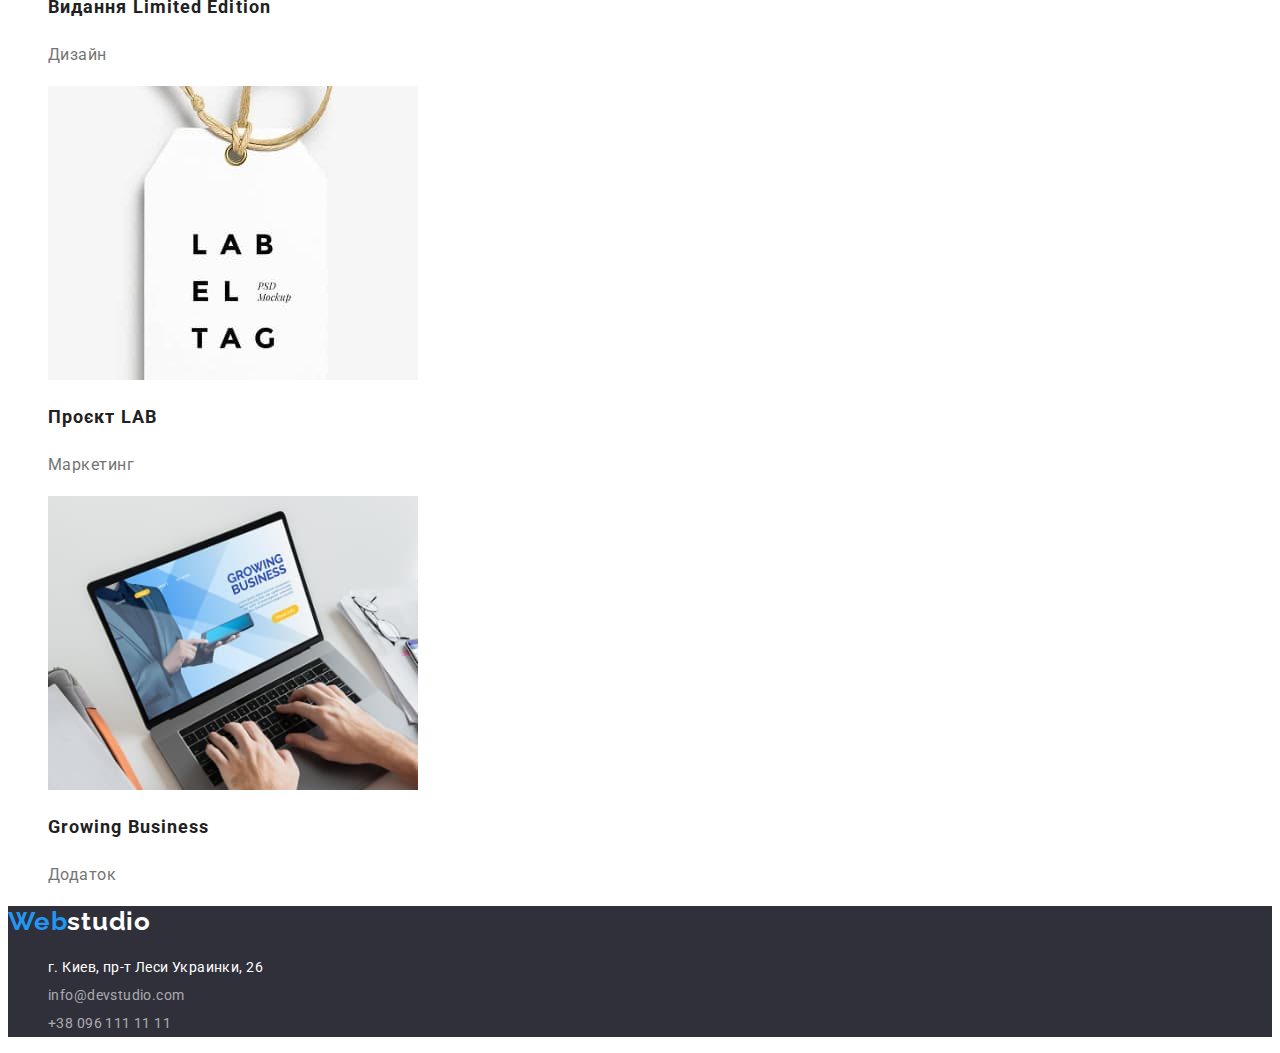
==== commit 400dd62a: "home-work-2-05.09" ====
--- a/portfolio.html
+++ b/portfolio.html
@@ -33,7 +33,7 @@
         <!-- верхня частину -->
        
         <section class="about-porfolio">
-          <h1 class="ebout-title visually-hidden">Портфоліо</h1>
+          <h1 class=" visually-hidden">Портфоліо</h1>
             <ul class="ebout-li list">
                 <li class="ebount-link"><button type="button" class="btn">Усі</button></li>
                 <li class="ebount-link"><button type="button" class="btn">Веб-сайти</button></li>
--- a/css/styles.css
+++ b/css/styles.css
@@ -75,7 +75,9 @@
     letter-spacing: 0.03em;
     color: var(--contacts-coluor);}
 
-.info .contackts:hover {color: var(--minor-colour);}
+.info .contackts:hover, 
+.info .contackts:hover
+ {color: var(--minor-colour);}
 
 .headerr .link {text-decoration:none}
 .headerr .logo {text-decoration: none}
@@ -94,7 +96,9 @@
 .about > button {
     background-color: var(--minor-colour);
     color: var(--text-wite);
-    border-radius: 4px;}
+    border-radius: 4px;
+    font-family:'Roboto',
+    sans-serif;}
     
 
 .about > button:hover {background-color: var(--button-active);}
@@ -106,6 +110,7 @@
         line-height: 1.87;
         letter-spacing: 0.06em;}
 
+                
 .
 
  
@@ -180,7 +185,7 @@
 
 
 .about-porfolio .btn:hover {background-color: var(--minor-colour);}
-.about-porfolio .btn:hover {color: var(--text-wite);}
+.about-porfolio .btn:focus {color: var(--text-wite);}
 .ebout-li {
     font-weight: 500;
     font-size: 16px;
@@ -219,6 +224,8 @@
     color: var(--minor-colour);
 text-decoration: none;}
 
+.address { font-family:normal;}
+
 .footer  .llogo {color:var(--text-wite);}
 
   .footer .contackt {
@@ -227,7 +234,8 @@
     line-height: 2.0;
     letter-spacing: 0.03em;
     color:var(--footer-colour);
-    text-decoration: none;}
+    text-decoration: none;
+    font-style: normal;}
 
     .footer .contackt:hover {color: var(--minor-colour);}
     .footer .contackt:focus {color: var(--minor-colour);}  
